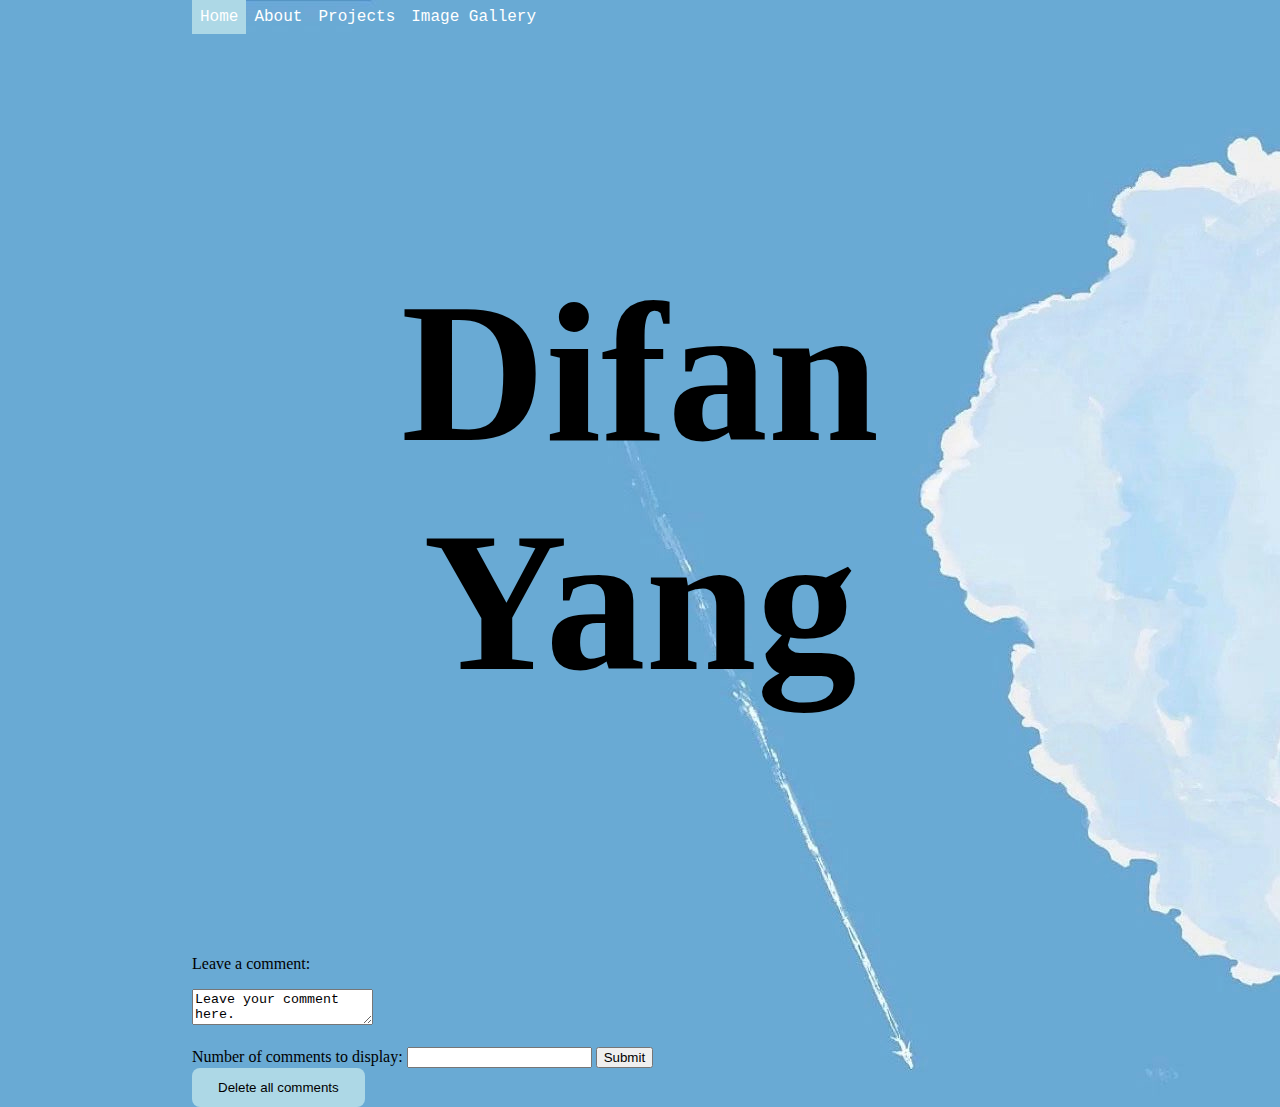
==== portfolio/src/main/webapp/index.html @ 4533c828 "Add additional features." ====
<!DOCTYPE html>
<html>
  <head>
    <meta charset="UTF-8">
    <title>My Portfolio</title>
    <link rel="stylesheet" href="style.css">
    <script src="script.js"></script>
  </head>
  <body onload="getData()">
    <ul id="navBar">
      <li><a href="index.html" class="active">Home</a></li>
      <li><a href="about.html">About</a></li>
      <li><a href="projects.html">Projects</a></li>
      <li><a href="images.html">Image Gallery</a></li>
    </ul>
    <div id="name">
      <h1>Difan Yang</h1>
    </div>
    <form action="/data" method="POST">
      <p>Leave a comment:</p>
      <textarea name="comment">Leave your comment here.</textarea>
      </br></br>
      <label for="numComment">Number of comments to display:</label>
      <input type="number" id="numComment" name="numComment">

      <input type="submit" />
    </form>
    <button onclick="deleteData()">Delete all comments</button>
    <div id="data-container"></div>
  </body>
</html>
---- portfolio/src/main/webapp/style.css ----
body {
  max-width: 70%;
  margin: auto;
  background-image: url(images/background.jpeg);
}

#name {
  padding: 10% 0;
  text-align: center;
  font-size: 100px;
}

h1 {
  text-align: center;
}

h2 {
  text-align: center;
}

img {
  display: block;
  margin-left: auto;
  margin-right: auto;
  max-width: 50%;
}

#content {
  margin-left: auto;
  margin-right: auto;
  width: 650px;
}

#fact-container {
  margin-top: 20px;
}

#navBar {
  list-style-type: none;
  margin: 0;
  padding: 0;
  overflow: hidden;
  font-family: "Courier New", Courier, monospace;
}

#navBar li {
  float: left;
}

#navBar li a {
  display: block;
  padding: 8px;
  color: white;
  text-decoration: none;
}

#navBar li a.active {
  background-color: lightblue;
  color: white;
}

#navBar li a:hover:not(.active) {
  background-color: skyblue;
  color: white;
}

.hyperlink {
  text-decoration: none;
  color: darkblue;
  padding: 8px;
  font-family: "Courier New", Courier, monospace;
}

button {
  padding: 10px 24px;
  border-radius: 8px;
  background-color: lightblue;
  border-color: transparent;
}

button:hover {
  background-color: skyblue;
}

.ImgGallery p {
  text-align: center;
  font-size: 20px;
}
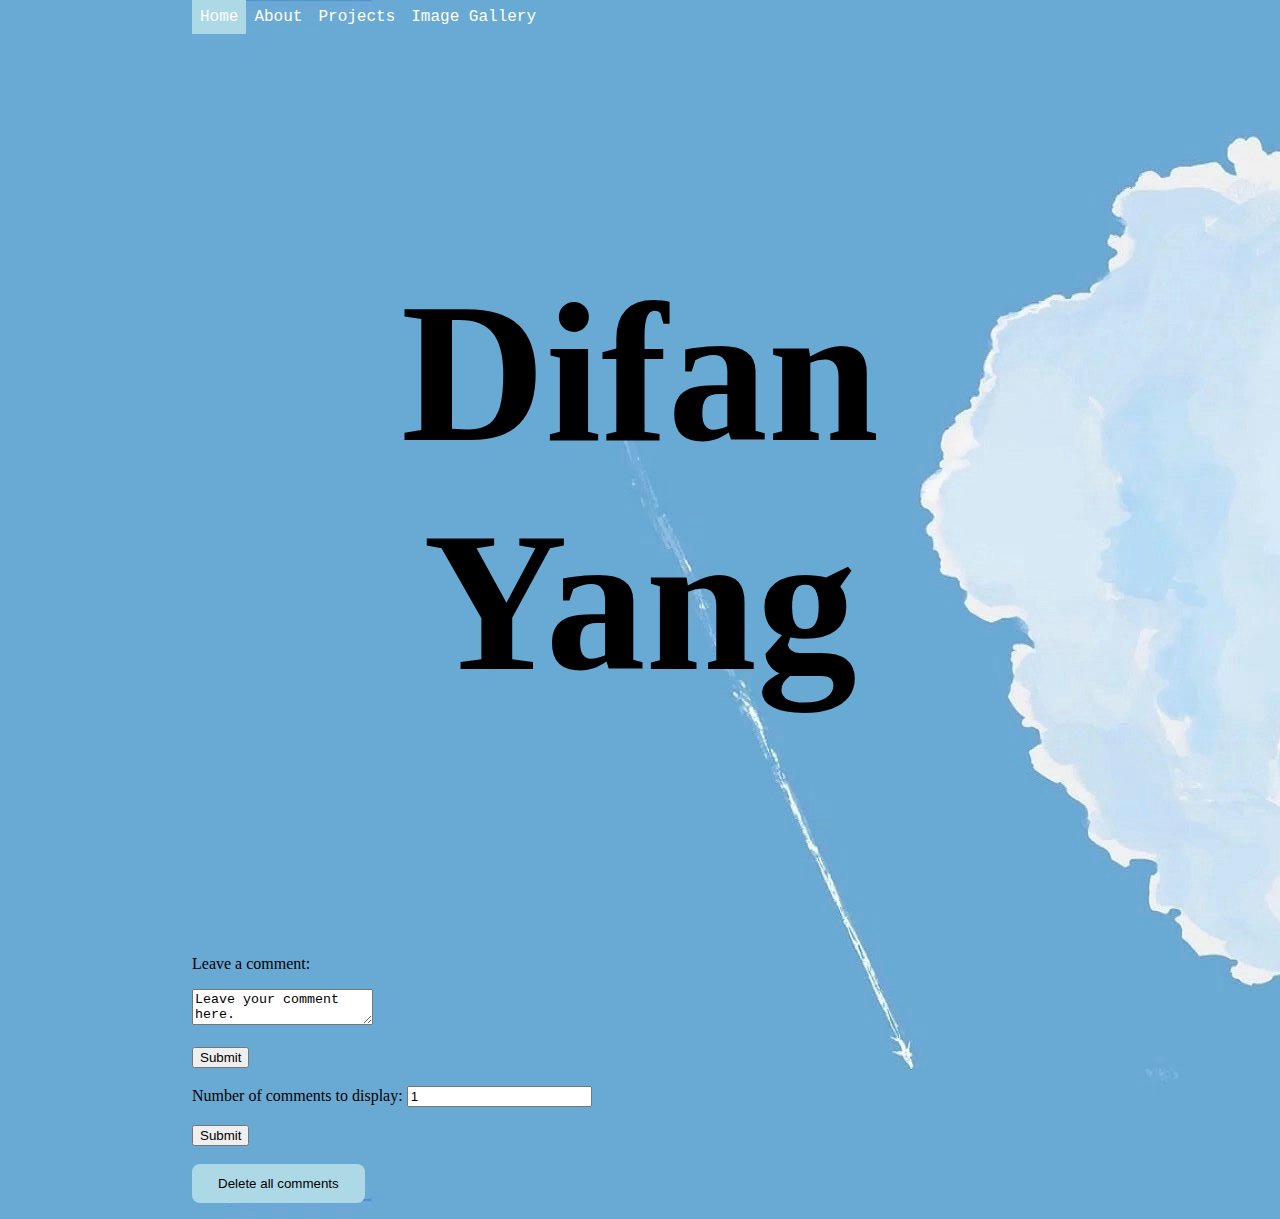
==== commit f957dbea: "Delete class variable arrayList. Fix the signature of GSON." ====
--- a/portfolio/src/main/webapp/index.html
+++ b/portfolio/src/main/webapp/index.html
@@ -20,12 +20,17 @@
       <p>Leave a comment:</p>
       <textarea name="comment">Leave your comment here.</textarea>
       </br></br>
+      <input type="submit" />
+      </br></br>
+    </form>
+    <form action="/data" method="GET">
       <label for="numComment">Number of comments to display:</label>
-      <input type="number" id="numComment" name="numComment">
-
+      <input type="number" name="numComment" value="1">
+      </br></br>
       <input type="submit" />
+      </br></br>
     </form>
     <button onclick="deleteData()">Delete all comments</button>
-    <div id="data-container"></div>
+    <ul id="data-container"></ul>
   </body>
 </html>
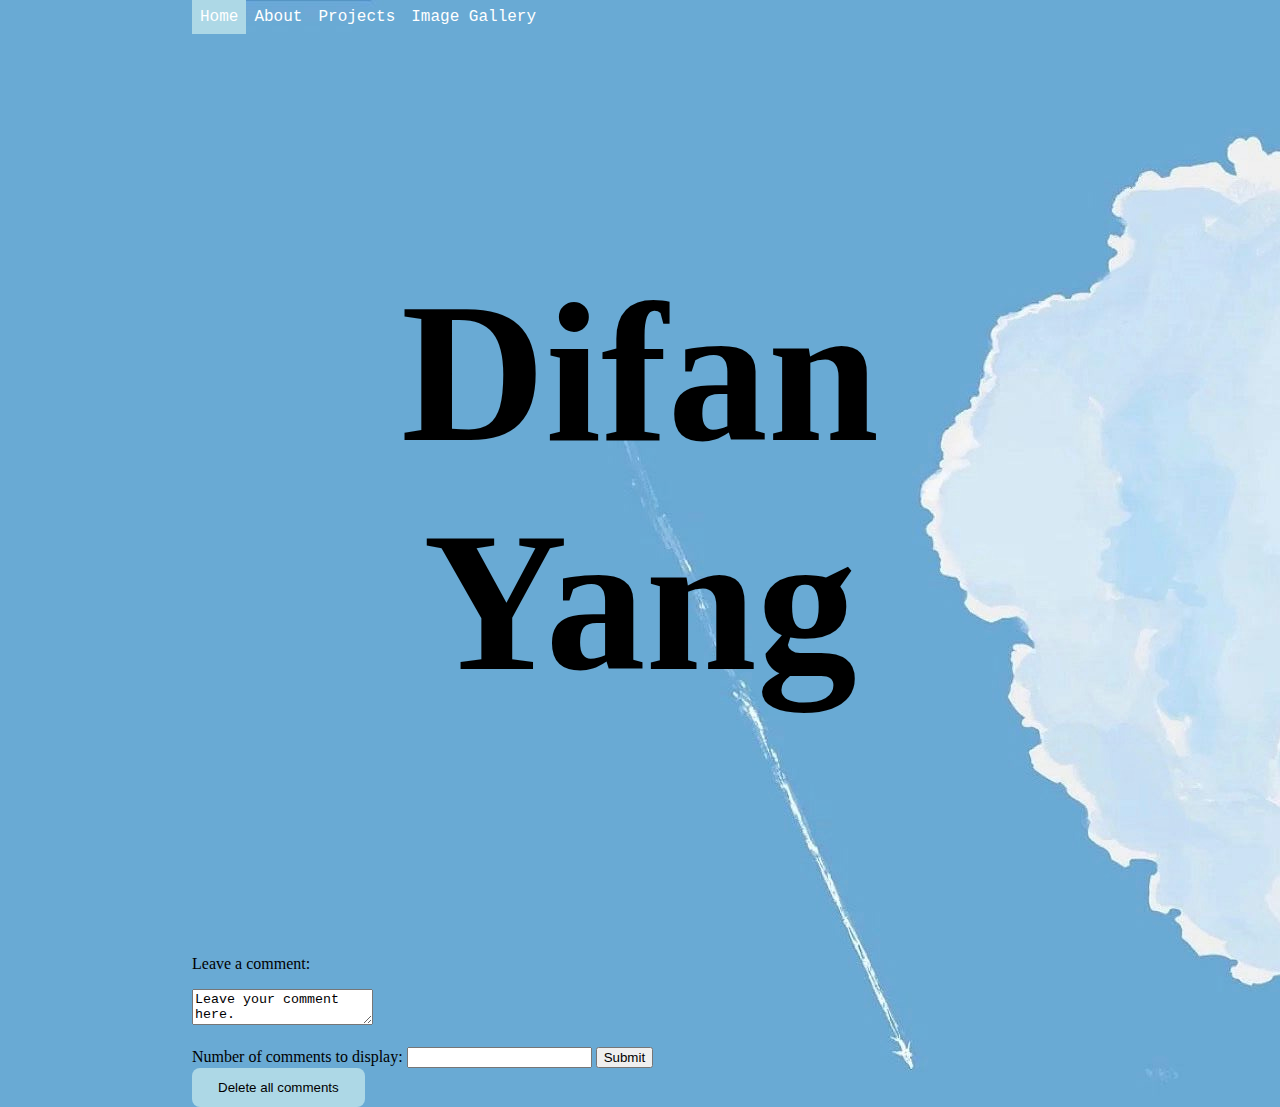
==== commit bef98629: "Merge pull request #10 from difanyang/AdditionalFeatures" ====
--- a/portfolio/src/main/webapp/index.html
+++ b/portfolio/src/main/webapp/index.html
@@ -20,17 +20,12 @@
       <p>Leave a comment:</p>
       <textarea name="comment">Leave your comment here.</textarea>
       </br></br>
+      <label for="numComment">Number of comments to display:</label>
+      <input type="number" id="numComment" name="numComment">
+
       <input type="submit" />
-      </br></br>
-    </form>
-    <form action="/data" method="GET">
-      <label for="numComment">Number of comments to display:</label>
-      <input type="number" name="numComment" value="1">
-      </br></br>
-      <input type="submit" />
-      </br></br>
     </form>
     <button onclick="deleteData()">Delete all comments</button>
-    <ul id="data-container"></ul>
+    <div id="data-container"></div>
   </body>
 </html>
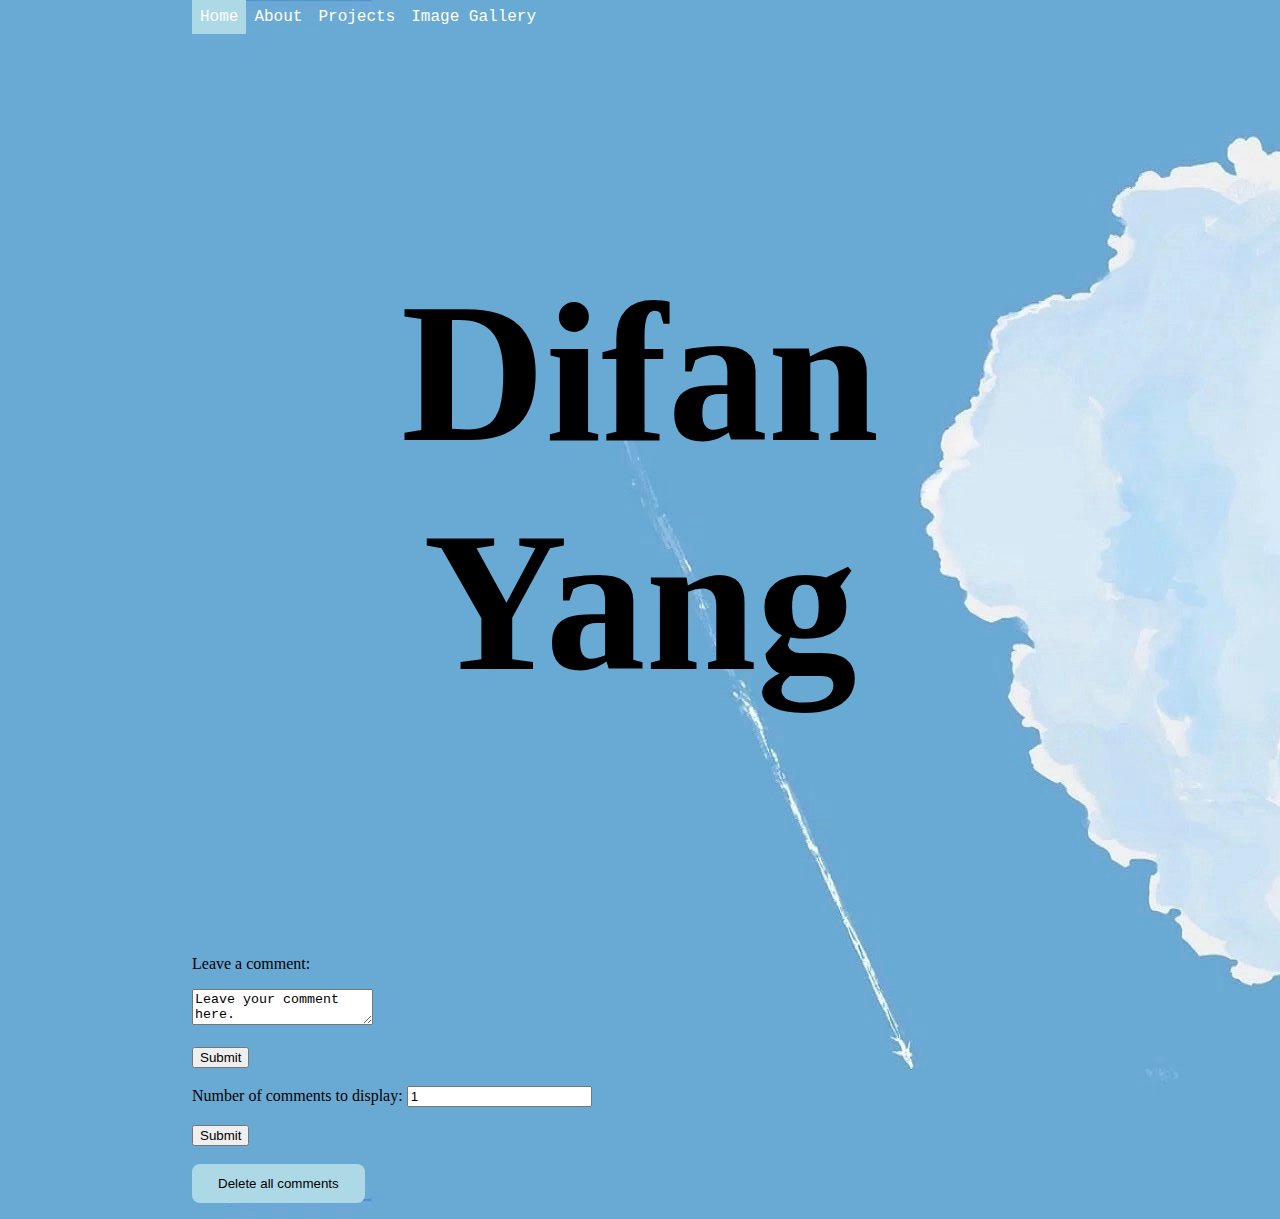
==== commit ada3ba5f: "Merge pull request #11 from difanyang/AdditionalFeatures" ====
--- a/portfolio/src/main/webapp/index.html
+++ b/portfolio/src/main/webapp/index.html
@@ -20,12 +20,17 @@
       <p>Leave a comment:</p>
       <textarea name="comment">Leave your comment here.</textarea>
       </br></br>
+      <input type="submit" />
+      </br></br>
+    </form>
+    <form action="/data" method="GET">
       <label for="numComment">Number of comments to display:</label>
-      <input type="number" id="numComment" name="numComment">
-
+      <input type="number" name="numComment" value="1">
+      </br></br>
       <input type="submit" />
+      </br></br>
     </form>
     <button onclick="deleteData()">Delete all comments</button>
-    <div id="data-container"></div>
+    <ul id="data-container"></ul>
   </body>
 </html>
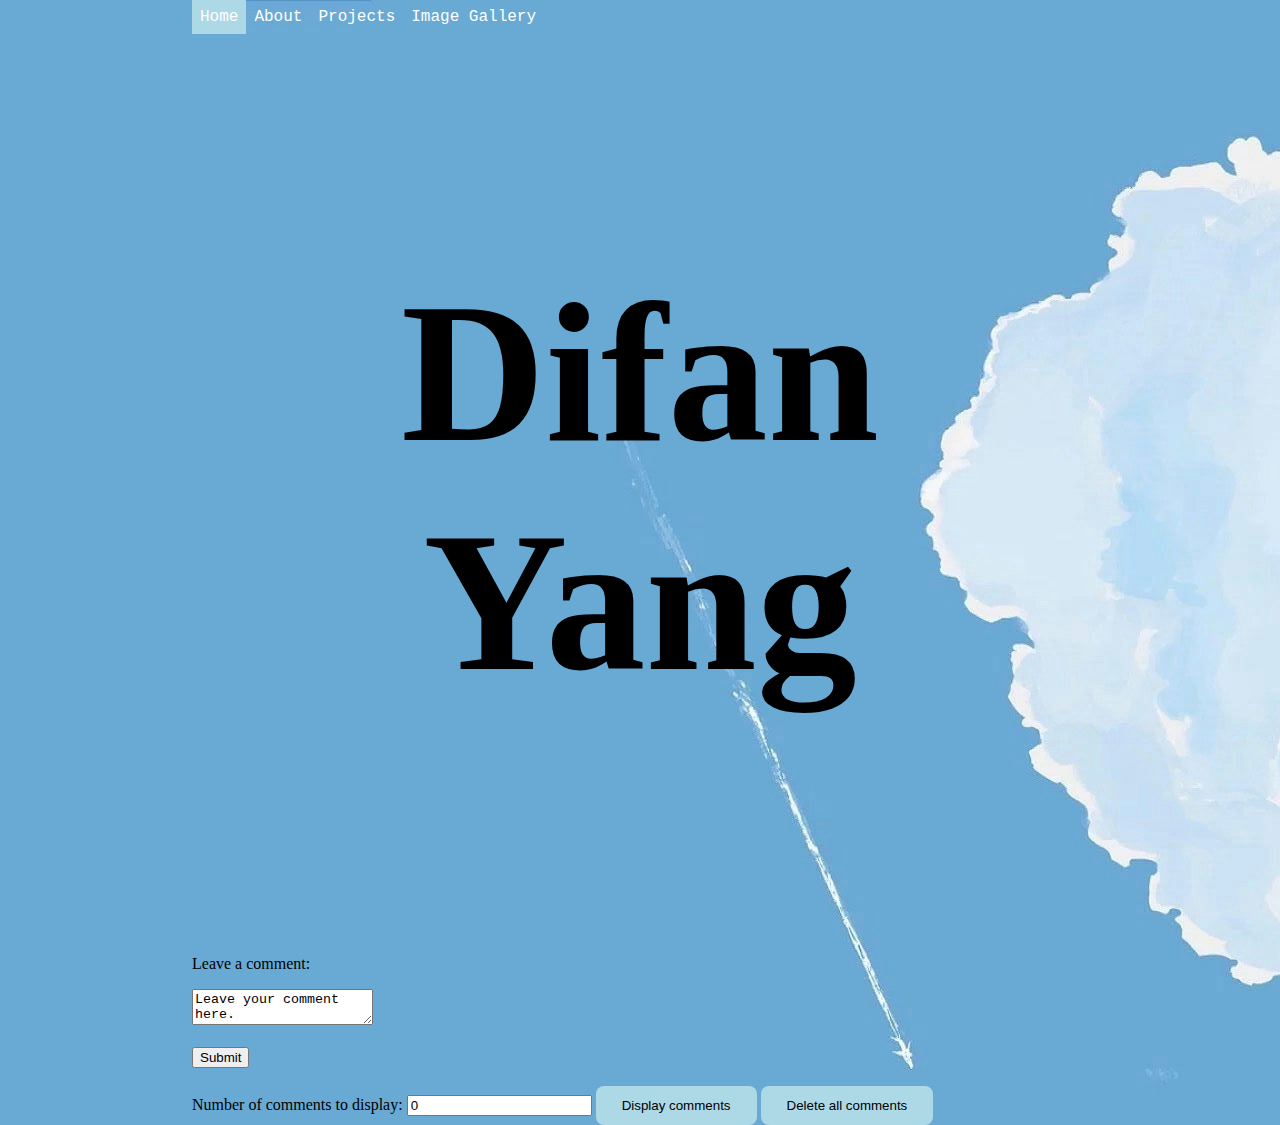
==== commit 63dbf1fd: "Fix comment display and deletion features." ====
--- a/portfolio/src/main/webapp/index.html
+++ b/portfolio/src/main/webapp/index.html
@@ -23,14 +23,10 @@
       <input type="submit" />
       </br></br>
     </form>
-    <form action="/data" method="GET">
-      <label for="numComment">Number of comments to display:</label>
-      <input type="number" name="numComment" value="1">
-      </br></br>
-      <input type="submit" />
-      </br></br>
-    </form>
+    <label for="numComment">Number of comments to display:</label>
+    <input type="number" name="numComment" id="numComment" value="0">
+    <button onclick="getData()">Display comments</button>
     <button onclick="deleteData()">Delete all comments</button>
-    <ul id="data-container"></ul>
+    <div id="comments-container"></div>
   </body>
 </html>
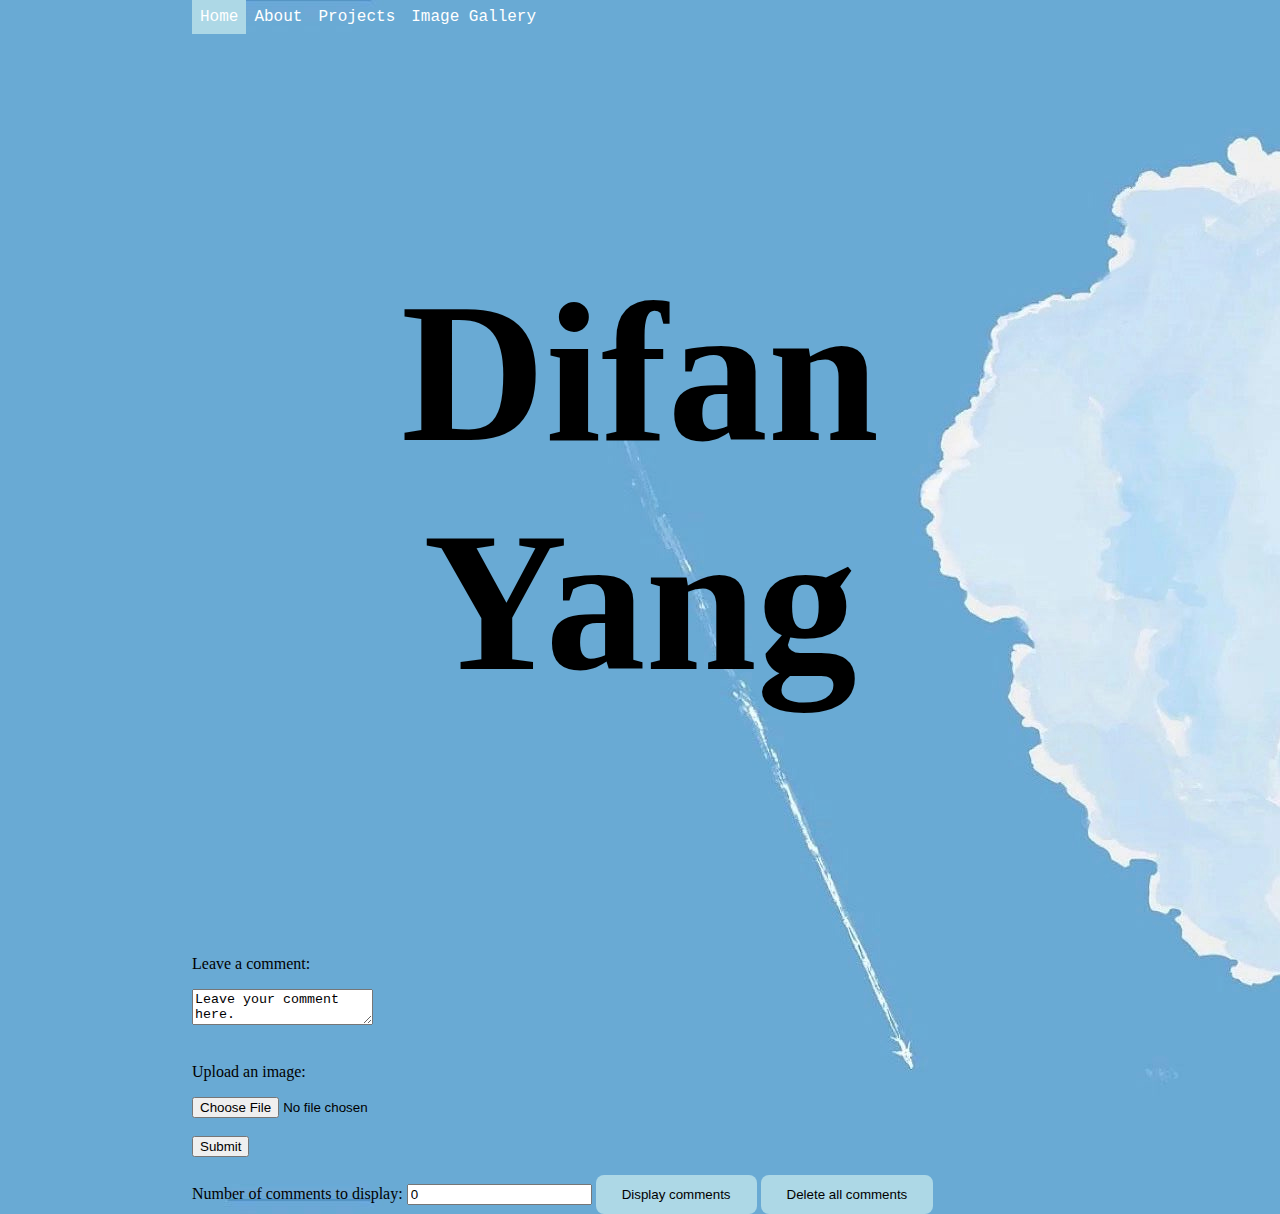
==== commit 2c124e66: "Add Blobstore Library" ====
--- a/portfolio/src/main/webapp/index.html
+++ b/portfolio/src/main/webapp/index.html
@@ -16,10 +16,13 @@
     <div id="name">
       <h1>Difan Yang</h1>
     </div>
-    <form action="/data" method="POST">
+    <form id="my-form" method="POST" enctype="multipart/form-data">
       <p>Leave a comment:</p>
       <textarea name="comment">Leave your comment here.</textarea>
       </br></br>
+      <p>Upload an image:</p>
+      <input type="file" name="image">
+      <br/><br/>
       <input type="submit" />
       </br></br>
     </form>
@@ -28,5 +31,6 @@
     <button onclick="getData()">Display comments</button>
     <button onclick="deleteData()">Delete all comments</button>
     <div id="comments-container"></div>
+    <img style="display: none;" id="uploadImg" alt="Uploaded image.">
   </body>
 </html>
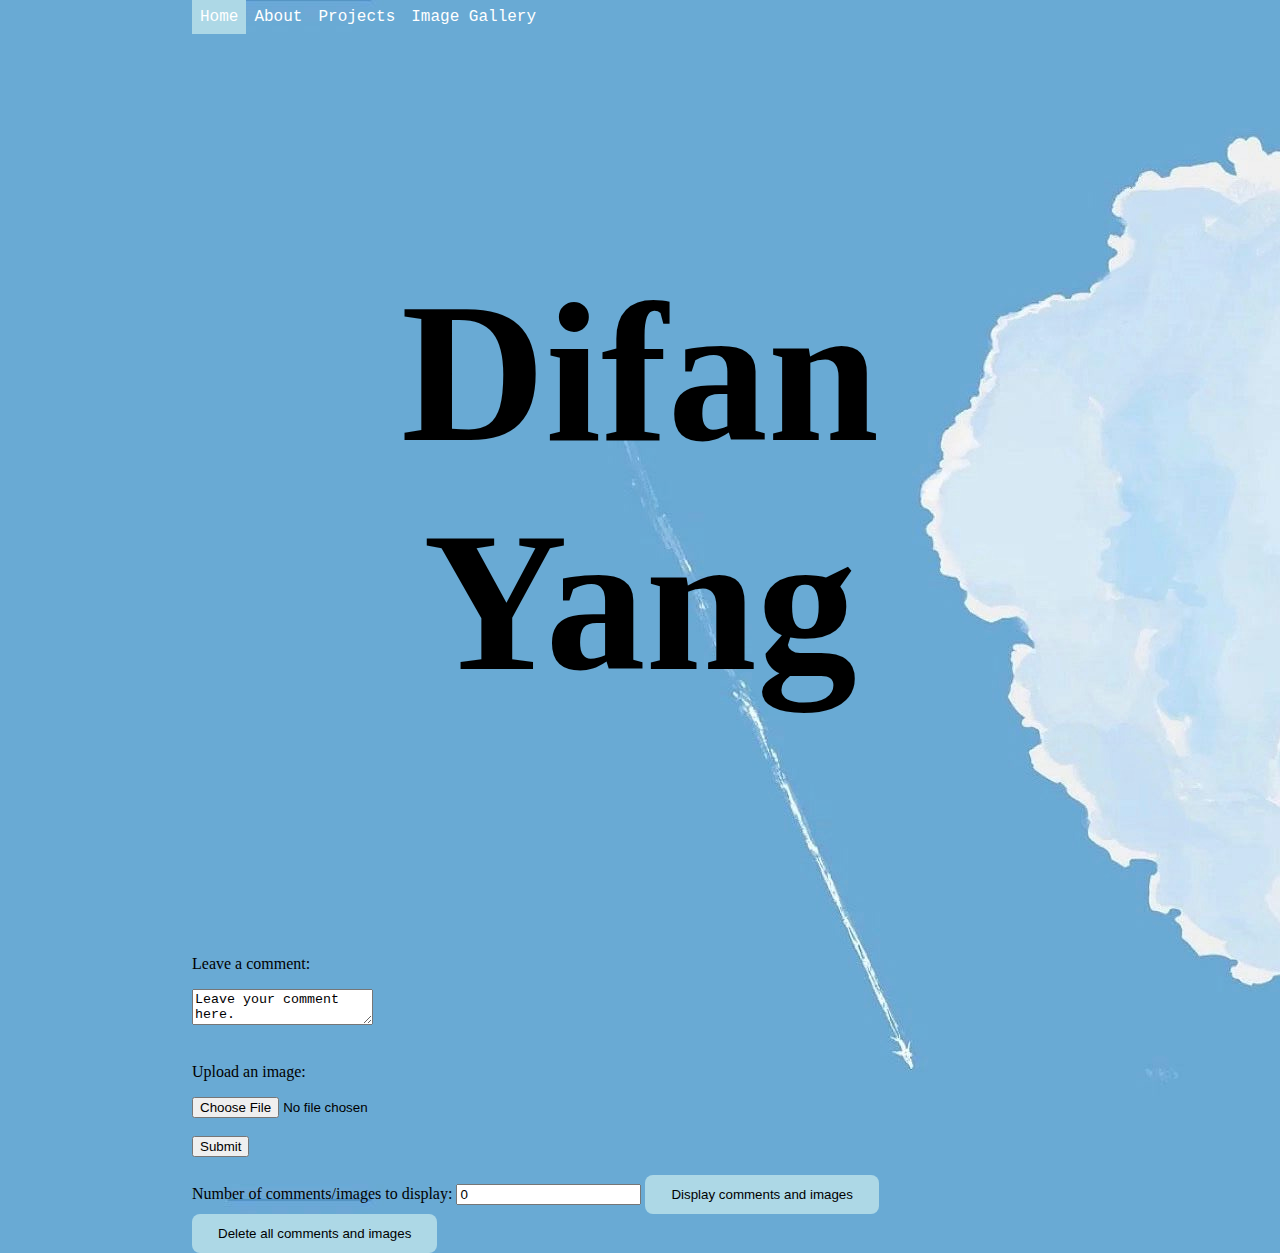
==== commit b80c0453: "Fix error. Web page now runs as expected." ====
--- a/portfolio/src/main/webapp/index.html
+++ b/portfolio/src/main/webapp/index.html
@@ -6,7 +6,7 @@
     <link rel="stylesheet" href="style.css">
     <script src="script.js"></script>
   </head>
-  <body onload="getData()">
+  <body onload="loadPage()">
     <ul id="navBar">
       <li><a href="index.html" class="active">Home</a></li>
       <li><a href="about.html">About</a></li>
@@ -16,21 +16,20 @@
     <div id="name">
       <h1>Difan Yang</h1>
     </div>
-    <form id="my-form" method="POST" enctype="multipart/form-data">
+    <form id="input-form" method="POST" enctype="multipart/form-data">
       <p>Leave a comment:</p>
       <textarea name="comment">Leave your comment here.</textarea>
       </br></br>
       <p>Upload an image:</p>
       <input type="file" name="image">
-      <br/><br/>
+      </br></br>
       <input type="submit" />
       </br></br>
     </form>
-    <label for="numComment">Number of comments to display:</label>
+    <label for="numComment">Number of comments/images to display:</label>
     <input type="number" name="numComment" id="numComment" value="0">
-    <button onclick="getData()">Display comments</button>
-    <button onclick="deleteData()">Delete all comments</button>
-    <div id="comments-container"></div>
-    <img style="display: none;" id="uploadImg" alt="Uploaded image.">
+    <button onclick="getData()">Display comments and images</button>
+    <button onclick="deleteData()">Delete all comments and images</button>
+    <div id="inputs-container"></div>
   </body>
 </html>
